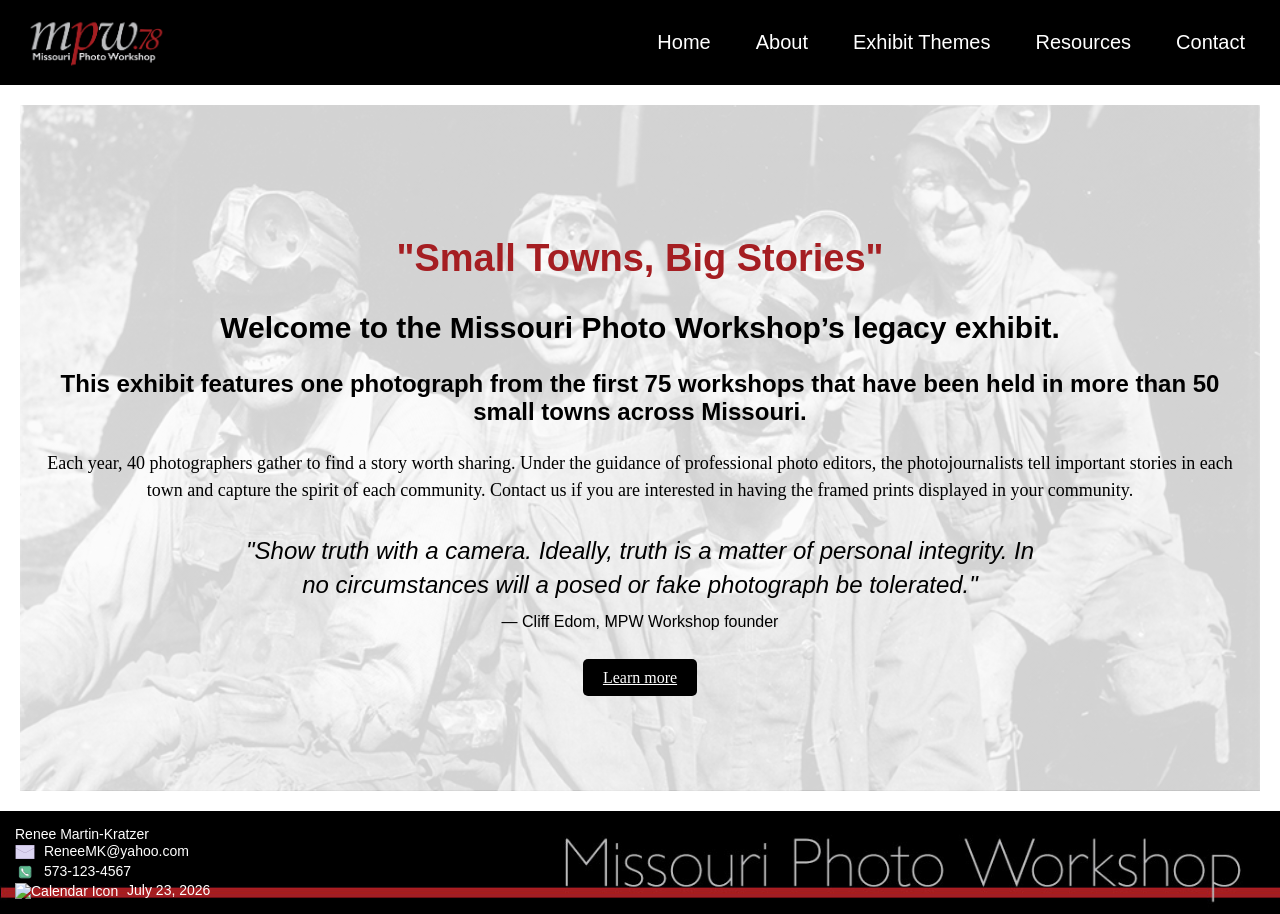
==== webdevelopment/index.html @ 70afb635 "Add files via upload" ====
<!DOCTYPE html>
<html lang="en">
 <head>
     <!--
  Name: Renee Martin-Kratzer
  Date: July 23, 2026
  Course: Web Design and Development
  Description: This is the index (home) page for my MPW Exhibit website that I'm creating for my Web Design and Development course. It includes the basic structure of an HTML document, with a linked CSS file for styling.-->
        <meta charset="UTF-8">
        <meta name="viewport" content="width=device-width, initial-scale=1.0">
                <link rel="shortcut icon" type="image/x-icon" href="favicon.ico">
        <title>Missouri Photo Workshop's Traveling Exhibit</title>
       <!-- Link to external CSS for styling -->  <link rel="stylesheet" href="style.css">
               <!-- Link to external CSS for navigation styling -->  <link rel="stylesheet" href="nav.css">
    </head>
    <body>
               <header> 
             <!-- This is the official logo for the Missouri Photo Workshop --> 
            <a href="index.html">
                <img src="webcontent/MPW78logocrop.jpg" alt="Missouri Photo Workshop logo" class="logo">
            </a>
             <!-- This adds the hidden checkbox  --> 
                 <input type="checkbox" id="menu-toggle">
            <!-- This adds the hamburger menu  --> 
                <label for="menu-toggle" class="hamburger"></label>
            <nav>
                <ul class="navigation">
                    <li><a href="index.html">Home</a></li>
                    <li><a href="about.html">About</a></li>
                    <li><a href="themes.html">Exhibit Themes</a></li>
                    <li class="dropdown">
                        <a href="resources.html">Resources</a>
                        <ul class="dropdown-content">
                            <li><a href="#books">Books</a></li>
                            <li><a href="#news">In the News</a></li>
                            <li><a href="#past">Past Workshops</a></li>
                        </ul>
                    </li>
                    <li><a href="contact.html">Contact</a></li>
                </ul>
            </nav>
            </header>
    <main>
       <!-- The hero section is below with styling in the style.css file linked above-->
        <section class="hero">
         <h1>"Small Towns, Big Stories"</h1>
         <h2>Welcome to the Missouri Photo Workshop’s legacy exhibit.</h2>
        <h3>This exhibit features one photograph from the first 75 workshops that have been held in more than 50 small towns across Missouri.</h3> 
        <p>Each year, 40 photographers gather to find a story worth sharing. Under the guidance of professional photo editors, the photojournalists tell important stories in each town and capture the spirit of each community. Contact us if you are interested in having the framed prints displayed in your community.</p>
         <blockquote>
            "Show truth with a camera. Ideally, truth is a matter of personal integrity. In no circumstances will a posed or fake photograph be tolerated."
        <cite>&mdash; Cliff Edom, MPW Workshop founder</cite>
        </blockquote>
        <p><a href="themes.html" class="button">Learn more</a></p>
        </section>
        </main>
         <!-- The footer content is at the end -->
            <footer>Renee Martin-Kratzer<br>
                <img src="webcontent/email-80.png" alt="Email Icon"> ReneeMK@yahoo.com<br>
                <img src="webcontent/phone-100.png" alt="Phone Icon"> 573-123-4567<br>
                <img src="webcontent/calendar-48.png" alt="Calendar Icon"> July 23, 2026
            </footer> 
    </body>
</html>
---- webdevelopment/style.css ----
/* Body styling */
body {
    font-family: Palatino, Georgia, serif;
    margin: 0;
    padding: 0;
    background-color: #ffffff;
}
/* Heading 1 styling */
h1 {
    color: #a51e22;
    font-family: 'Gill Sans', 'Gill Sans MT', Calibri, 'Trebuchet MS', sans-serif;
    font-size: 38px;
    clear: both;
}
/* Heading 2 styling */
h2 {
    color: #000000;
    font-family: 'Gill Sans', 'Gill Sans MT', Calibri, 'Trebuchet MS', sans-serif;
    font-size: 30px;
    clear: both;
}
/* Heading 3 styling */
h3 {
    color: #000000;
    font-family: 'Gill Sans', 'Gill Sans MT', Calibri, 'Trebuchet MS', sans-serif;
    font-size: 24px;
    clear: both;
}
/* Paragraph styling */
p {
    color: #000000;
    font-size: 18px;
    line-height: 1.5;
}
/* Hero section styling */
.hero {
    background:
        linear-gradient(rgba(255,255,255,0.6), rgba(255,255,255,.6)),
        url("webcontent/mpw08background45.png");
    background-size: cover;
    background-position: center;
    background-repeat: no-repeat;
    padding: 100px 20px;
    text-align: center;
    margin: 0;
    margin-bottom: 0;
    }
/* Block quote styling */
.hero blockquote {
    font-size: 24px;
    font-style: italic;
    text-align: center;
    line-height: 1.4;
    margin: 30px auto;
    max-width: 800px;
    font-family: 'Gill Sans', 'Gill Sans MT', Calibri, sans-serif;
    text-shadow: 1 px 1 px 3 px #ffffff;
}
.hero blockquote cite {
    display: block;
    font-size: 16px;
    margin-top: 10px;
    font-style: normal;
}
    /* Remove bottom margin from last paragraph in hero so image extends down to footer */
    .hero p:last-child {
        margin-bottom: 0;
    }
    /* Main section styling */
    main {
        margin: 0;
        padding: 0;
        padding: 20px;
    }
/* Table styling */
.director-table {
    flex: 1;
    border-collapse: collapse;
    border: 2px solid black;
}
.director-table th,
.director-table td {
    border: 1px solid #000000;
    padding: 10px;
    text-align: left;
}
/* Table styling for table head */
.director-table thead {
    background-color: #000000;
    color: white;
}
/* Table styling for table footer */
.director-table tfoot {
    background-color: #dddddd;
    font-style: italic;
}
/* Table styling for the caption */
.director-table caption {
    caption-side: top;
    font-size: 1.2em;
    font-weight: bold;
    margin-bottom: 10px;
}
/* Adding color to every other row in table */
.director-table tbody tr:nth-child(odd) {
    background-color: #d3d3d3;
}
.director-table tbody tr:nth-child(even) {
    background-color:#ffffff;
}
/* Adding in map next to table */
.director-layout {
    display: flex;
    justify-content: flex-start;
    align-items: flex-start;
    gap: 30px;
}
.director-layout figure {
    flex: 1;
    display: inline-block;
    margin: 0;
}
.director-image {
    width: 70%;
    height: auto;
    display: block;
}
/* My black button style */
.button {
    background-color: #000000;
    color: #ffffff;
    padding: 10px 20px;
    font-size: 16px;
    border-radius: 5px;
    cursor: pointer;
    transition: background-color .3s ease;
}
/* Button hover styling */
.button:hover {
     background-color: #a51e22;
    color: #ffffff; 
    transition: background-color .3s ease;
}
/* Download button styling */
.download-button {
    display: inline-block;
    text-decoration: none;
    background-color: #000000;
    color: #ffffff;
    border: none;
    border-radius: 5px;
    padding: 10px 20px;
    font-size: 16px;
    cursor: pointer;
}
.download-button:hover {
    background-color: #a51e22;
    color: #ffffff; 
}
/* Unordered list styling */
.unordered-list {
    list-style-type: square;
    margin: 30px;
    padding-left: 20px;
    line-height: 1.6;
}
/* List item styling */
.unordered-list li {
    color: #000000;
    font-family: 'Gill Sans', 'Gill Sans MT', 'Calibri', 'Trebuchet MS', sans-serif;
    font-size: 18px;
    margin-bottom: 20px;
}
/* List styling for my sources */
.sources {
    color: #000000;
    font-family: 'Gill Sans', 'Gill Sans MT', 'Calibri', 'Trebuchet MS', sans-serif;
    font-size: 14px;
    margin-bottom: 20px;
}
/* List item styling for my sources */
.sources li {
    margin-bottom: 10px;
}
/* Body text paragraph styling that includes pseudo-element */
.body-text {
    text-indent: 30px;
    line-height: 1.5;
}
/* Intro paragraph styling that includes a pseudo-element */
.drop-cap::first-letter {
    font-size: 5em;
    font-weight: bold;
    color: #a51e22;
    float: left;
    line-height: 0.85;
    padding-right: 8px;
    padding-top: 0;
    margin-top: 2px;
}
.drop-cap {
    line-height: 1.5;
}
/* Resource box styling. Borders are for demonstrating the box model and will be removed in final version of the website. */
.resource-box {
    border: 2px solid #000000;
    padding: 20px;
    margin-bottom: 20px;
}
.resource-box figure {
    width: 60%;
    margin: 20px 0;
}
.resource-box figcaption {
    width: 100%;
    text-align: left;
    font-size: 14px;
    font-style: italic;
    margin-top: 8px;
}
/* Image styling to be used for images not on About page */
.image {
    width: 100%;
    max-width: 250px;
    height: auto;
    margin: 20px 0;
    border: 2px solid #000000;
}  
/* Image styling for Clinton photo on Resource page */
.Clinton-image {
    width: 100%;
    height: auto;
    display: block;
    margin: 0;
    border: 2px solid #000000;
}
/* footer styling */
footer {
    background:
        url("webcontent/footerimage.jpg");
    background-size: cover;
    background-position: center;
    background-repeat: no-repeat;
    font-family: 'Gill Sans', 'Gill Sans MT', Calibri, 'Trebuchet MS', sans-serif;
    font-size: 14px;
    color: #ffffff;
    text-align: left;
    margin-top: 0;
    padding: 15px;
}
/* footer icon styling */
footer img {
    width: 20px;
    height: 20px;
    vertical-align: middle;
    object-fit: contain;
    margin-right: 5px;
}
/* form styling */
form {
    margin: 20px auto;
    max-width: 500px;
    padding: 20px;
    border: 2px solid #000000;
    border-radius: 10px;
    background-color: #f9f9f9;
}
/* form styling for the labels */
form label {
    display: block;
    margin-top: 10px;
    margin-bottom: 5px;
    font-weight: bold;
    font-size: 20px;
    font-family: Palatino, Georgia, serif;
}
/* form styling for the inputs */
form input[type="text"],
form input[type="email"],
form input[type="tel"],
form select,
form textarea {
    width: 100%;
    padding: 10px;
    resize: vertical;
    margin-bottom: 15px;
    border: 1px solid #000000;
    border-radius: 5px;
    box-sizing: border-box;
}
/* form styling for the submit button */
form input[type="submit"] {
    background-color: #000000;
    color: #ffffff;
    border: none;
    border-radius: 5px;
    padding: 10px 20px;
    font-size: 16px;
    cursor: pointer;
}    
/* form styling for the hover button */
form input[type="submit"]:hover {
    background-color: #a51e22;
    color: #ffffff; 
}
/* Grid styling for the About page */
.about-grid {
    display: grid;
    grid-template-columns: 1fr 2fr 2fr; 
    grid-template-rows: auto auto auto auto;
    gap: 25px;
    max-width: 1200px;
    margin: 0 auto;
    padding: 20px;
}
/* Row 1 styling; video styling */
.intro {
    grid-column: 1 / -1;   
}
.video {
    grid-column: 1 / -1; /* spans all three columns */
    width: 100%;
    height: auto;
    display: block;
}
/* Row 2 and 3 styling; photo styling */
.about-grid figure img {
    width: 100%;
    height: auto;
    display: block;
    border: 2px solid #000000;
} 
/* main H1 styling */
main h1 {
    grid-column: 1 / -1;
}
/* text item styling */
.text-block {
    grid-column: span 2; /* makes content span columns 2 and 3 */
    padding: 20px;
}
.text-item h2 {
    margin-top: 0;
    margin-bottom: 15px;
}
.text-item p {
    margin: 0;
    line-height: 1.6;
}
/* Row 4 spans the entire main grid */
.row-four {
    grid-column: 1 / -1;
    display: grid;
    grid-template-columns: repeat(3, 1fr);
    gap: 25px;
}
/* figure caption styling */
.about-grid figure {
    width: 100%;
    max-width: 200px; /* This makes it same width of image on About page */
    margin: 0;
}
figure figcaption {
    width: 100%;
    font-size: 14px;
    font-style: italic;
    margin-top: 5px;
}
/* Grid styling for the Theme page */
.theme-grid {
    display: grid;
    grid-template-columns: 1fr 1fr; 
    grid-template-rows: auto auto auto;
    gap: 25px;
    max-width: 1200px;
    margin: 0 auto;
    padding: 20px;
}
/* Styling for the images on the Theme page to keep them the same size */
.theme-grid img{
    width: 100%;
    height: auto;
    display: block;
    border: 2px solid #000000;
}
/* Row 1 styling for the Theme page uses same intro styling as About page so no need to repeat */
/* Row 2 styling for the Theme page */
.photo-item {
    display: flex;
    flex-direction: column;
}
/* Keeps the figures equal height */
.photo-item figure {
    flex-grow: 1;
}
/* Row 3 styling for the Theme page */
.featured-photo {
    grid-column: 1 / -1;
    display: flex;
    flex-direction: column;
}
/* Image styling for the Theme page */
.theme-grid img {
    width: 100%;
    height: auto;
    display: block;
    border: 2px solid #000000;
}
/* Caption styling for the Theme page */
.theme-grid figcaption {
    margin-top: 5px;
    font-size: 14px;
    font-style: italic;
}
/* Paragraph styling for the Theme page */
.photo-item p,
.featured-photo p {
    margin-top: 15px;
    line-height: 1.6;
}
/* Margin for printing */
@page {
    margin: 1in;
}
/* Print styling - including most of written content because I'm not sure how to match my page with the listed requirements*/
@media print {
    nav, .button, .download-button, img, .float-image, .video, .logo {
        display: none;
    }
    body {
        color: #000000; 
        font-size: 10pt;
        font-family: Palatino, Georgia, serif;
        background-color: #ffffff;
    }
    p { 
        margin: 5px 0;
        line-height: 1.2;
    }
    h1, h2, h3, p, li, footer {
        color: #000000;
        font-family: Palatino, Georgia, serif;
        font-size: 10pt;
    }
    footer {
        background-image: none;
        background-size: cover;
        background-position: center;
        background-repeat: no-repeat;
        font-size: 10pt;
    }
}
/* about figure image styling is above with the rows */
/* form styling to make the form more responsive on mobile devices */
@media (max-width: 600px) {
    form {
        padding: 10px;
        width: 90%;
    }
    form label {
        font-size: 18px;
    }
    form input[type="submit"] {
        width: 100%;
    }
}
/* styling to make the About page look better on mobile devices */
@media (max-width: 768px) {
    .about-grid {
        grid-template-columns: 1fr;
    }
    .text-block,
    .intro,
    figure,
    .row-four,
    main h1 {
        grid-column: 1;
    }
    .row-four {
        grid-template-columns: 1fr;
    }
    .about-grid figure {
        max-width: 100%;
    }
    body {
        margin: 15px;
        font-size: 16px;
    }
    h1 {
        font-size: 30px;
    }
    h2 {
        font-size:24px;
    }
    p {font-size: 16px;
    }

/* styling to make the Theme page look better on mobile devices */
    .theme-grid {
        grid-template-columns: 1fr;
    }
    .intro,
    .photo-item,
    .featured-photo {
        grid-column: 1;
        }
/* styling to make the Hero section look better on mobile devices */
    .hero {
    padding: 60px 15px;
    }
    .hero h1 {
        font-size: 30px;
    }
    .hero p {
        font-size: 16px;
    }
    /* styling to make the table look better on mobile devices */
    .director-table {
        display: block;
        overflow-x: auto;
    }
    .director-table th,
    .director-table td {
        font-size: 14px;
        padding: 8px;
    }
    .director-layout {
        flex-direction: column;
    }
    .director-table,
    .director-layout figure {
        width: 100%;
    }
    .director-image {
        width: 100%;
    }
}
---- webdevelopment/nav.css ----
/* site header style*/
header {
    display: flex;
    align-items: center; /* Align items vertically */
    justify-content: space-between; 
    background-color: #000000;
    color: #ffffff;
    padding: 10px 20px;
    text-align: center;
}
/* navigation style */
.navigation {
    list-style: none;
    display: flex;
    justify-content: center;
    gap: 15px;
    margin: 0;
    padding: 0;
    background-color: #000000;
}
/* navigation links */
.navigation a {
    text-decoration: none;
    color: #ffffff;
    font-family: 'Gill Sans', 'Gill Sans MT', Calibri, 'Trebuchet MS', sans-serif;
    font-size: 20px;
    padding: 10px 15px;
    display: inline-block;
}   
/* navigation li*/
.navigation li {
    display: flex;
    align-items: center;
    justify-content: center;
    position: relative;
}
/* navigation links hover effect */
.navigation a:hover {
    background-color: #a51e22;
    color: #ffffff;
}
nav {
    display: block;
}
/* logo style */
.logo {
    width: 50%;
    max-width: 300px;
    min-width: 150px;
    height: auto;
    display: block;
    margin: 0;
    flex-shrink: 0;
}
/* drop down style and hide submenu by default */
.dropdown-content {
    display: none;
    position: absolute;
    top: 100%;
    left: 0;
    background-color: #000000;
    min-width: 200px;
    list-style: none;
    padding: 0;
    margin: 0;
}
/* dropdown content links style */
.dropdown-content a {
    color: #ffffff;
    padding: 12px 16px;
    text-decoration: none;
    display: block;
}
/* dropdown content links hover effect */
.dropdown-content a:hover {
    background-color: #a51e22;
}
/* Hide the checkbox */
#menu-toggle {
    display: none;
}
/* Hamburger icon style hidden by default */
.hamburger {
    display: none;
    font-size: 2rem;
    color: #ffffff;
    cursor: pointer;
    padding: 10px;
}
/* Hamburger icon style changes to X when menu is open*/
.hamburger::after {
    content: "☰";
}
#menu-toggle:checked + .hamburger::after {
    content: "✕";
}
/* Desktop layout */
@media (min-width: 768px) {
    /* Hide hamburger on desktop */
  .hamburger {
    display: none;
  }
  /* show dropdown content when hovering over the parent */
.dropdown:hover .dropdown-content {
    display: block;
    }
/* Keeps navigation horizontal */
.navigation {
    display: flex;
    flex-direction: row;
    justify-content: center;
    gap: 15px;
    }
}
/* Stack mobile menu links vertically and hide Resources submenu on mobile */
@media (max-width: 767px) {
    nav {
        display: none;
    }
    /* Show navigation when hamburger is clicked */
    #menu-toggle:checked + .hamburger + nav {
        display: block;
    }
    .navigation {
        flex-direction: column;
        gap: 0;
    }
    .dropdown-content {
        display: none;
        position: static;
    }
    .hamburger {
        display: block;
        font-size: 2em;
        color: #ffffff;
        cursor: pointer;
        padding: 10px;
    }
}
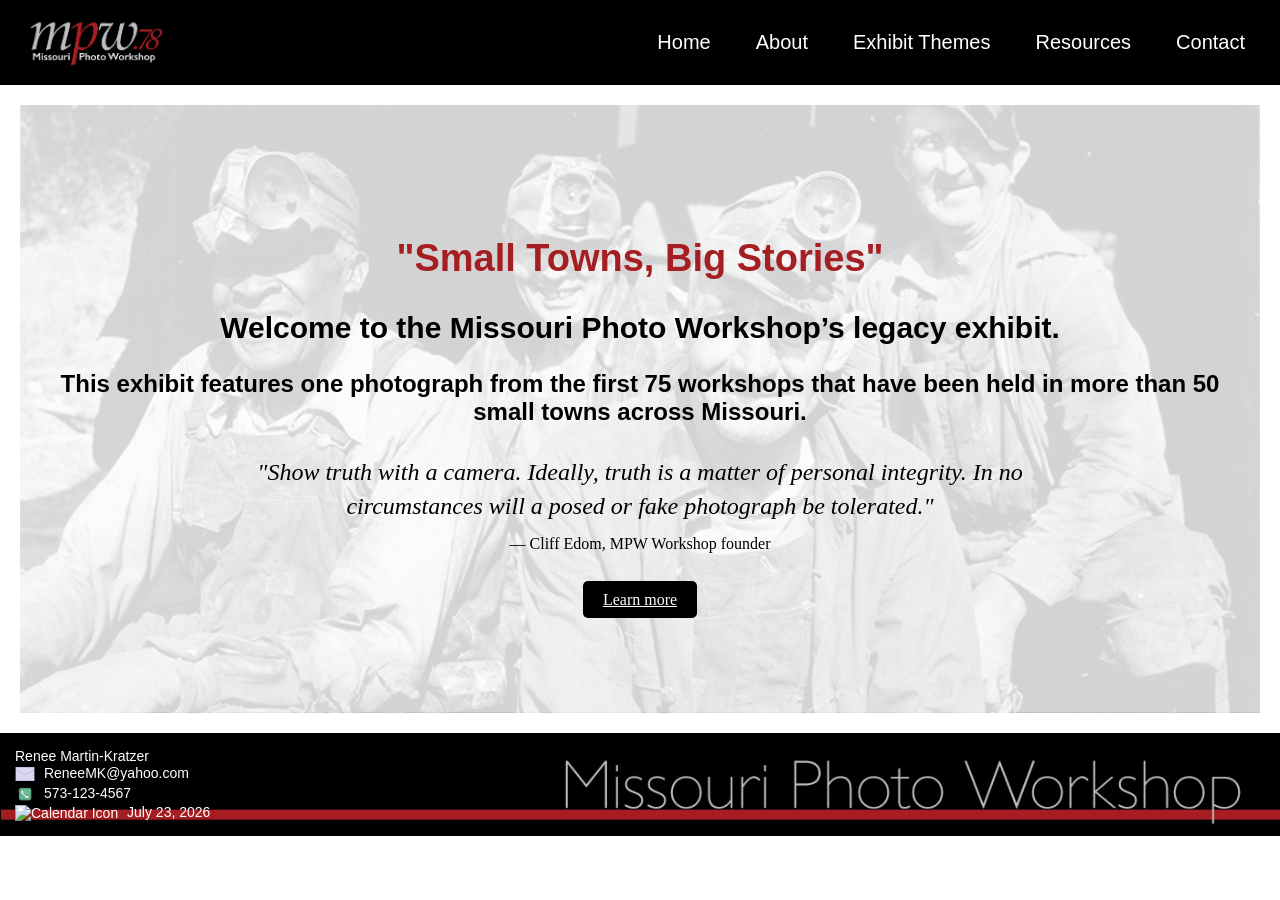
==== commit 67fd3c69: "Add files via upload" ====
--- a/webdevelopment/index.html
+++ b/webdevelopment/index.html
@@ -10,8 +10,14 @@
         <meta name="viewport" content="width=device-width, initial-scale=1.0">
                 <link rel="shortcut icon" type="image/x-icon" href="favicon.ico">
         <title>Missouri Photo Workshop's Traveling Exhibit</title>
-       <!-- Link to external CSS for styling -->  <link rel="stylesheet" href="style.css">
-               <!-- Link to external CSS for navigation styling -->  <link rel="stylesheet" href="nav.css">
+       <!-- Link to external CSS for styling -->  
+                <link rel="stylesheet" href="style.css">
+        <!-- Link to external CSS for navigation styling -->  
+                <link rel="stylesheet" href="nav.css">
+        <!-- Custom font used here --> 
+                <link rel="preconnect" href="https://fonts.googleapis.com">
+<link rel="preconnect" href="https://fonts.gstatic.com" crossorigin>
+<link href="https://fonts.googleapis.com/css2?family=Prata&display=swap" rel="stylesheet">
     </head>
     <body>
                <header> 
@@ -46,7 +52,6 @@
          <h1>"Small Towns, Big Stories"</h1>
          <h2>Welcome to the Missouri Photo Workshop’s legacy exhibit.</h2>
         <h3>This exhibit features one photograph from the first 75 workshops that have been held in more than 50 small towns across Missouri.</h3> 
-        <p>Each year, 40 photographers gather to find a story worth sharing. Under the guidance of professional photo editors, the photojournalists tell important stories in each town and capture the spirit of each community. Contact us if you are interested in having the framed prints displayed in your community.</p>
          <blockquote>
             "Show truth with a camera. Ideally, truth is a matter of personal integrity. In no circumstances will a posed or fake photograph be tolerated."
         <cite>&mdash; Cliff Edom, MPW Workshop founder</cite>
--- a/webdevelopment/style.css
+++ b/webdevelopment/style.css
@@ -32,6 +32,13 @@
     font-size: 18px;
     line-height: 1.5;
 }
+/* Custon font from Google Fonts applied to site */
+.prata-regular {
+  font-family: "Prata", serif;
+  font-weight: 400;
+  font-style: normal;
+}
+
 /* Hero section styling */
 .hero {
     background:
@@ -53,8 +60,7 @@
     line-height: 1.4;
     margin: 30px auto;
     max-width: 800px;
-    font-family: 'Gill Sans', 'Gill Sans MT', Calibri, sans-serif;
-    text-shadow: 1 px 1 px 3 px #ffffff;
+    text-shadow: 1 px 1 px 5 px #ffffff;
 }
 .hero blockquote cite {
     display: block;
@@ -376,6 +382,16 @@
     margin: 0 auto;
     padding: 20px;
 }
+/* Adding text decoration to h1 on theme page only */
+.theme-grid h1 {
+    letter-spacing: 1 px;
+}
+/* Adding text decoration to h2 on theme page only */
+.theme-grid h2 {
+    text-decoration: underline;
+    text-underline-offset: 5px;
+    text-decoration-thickness: 2px;
+}
 /* Styling for the images on the Theme page to keep them the same size */
 .theme-grid img{
     width: 100%;
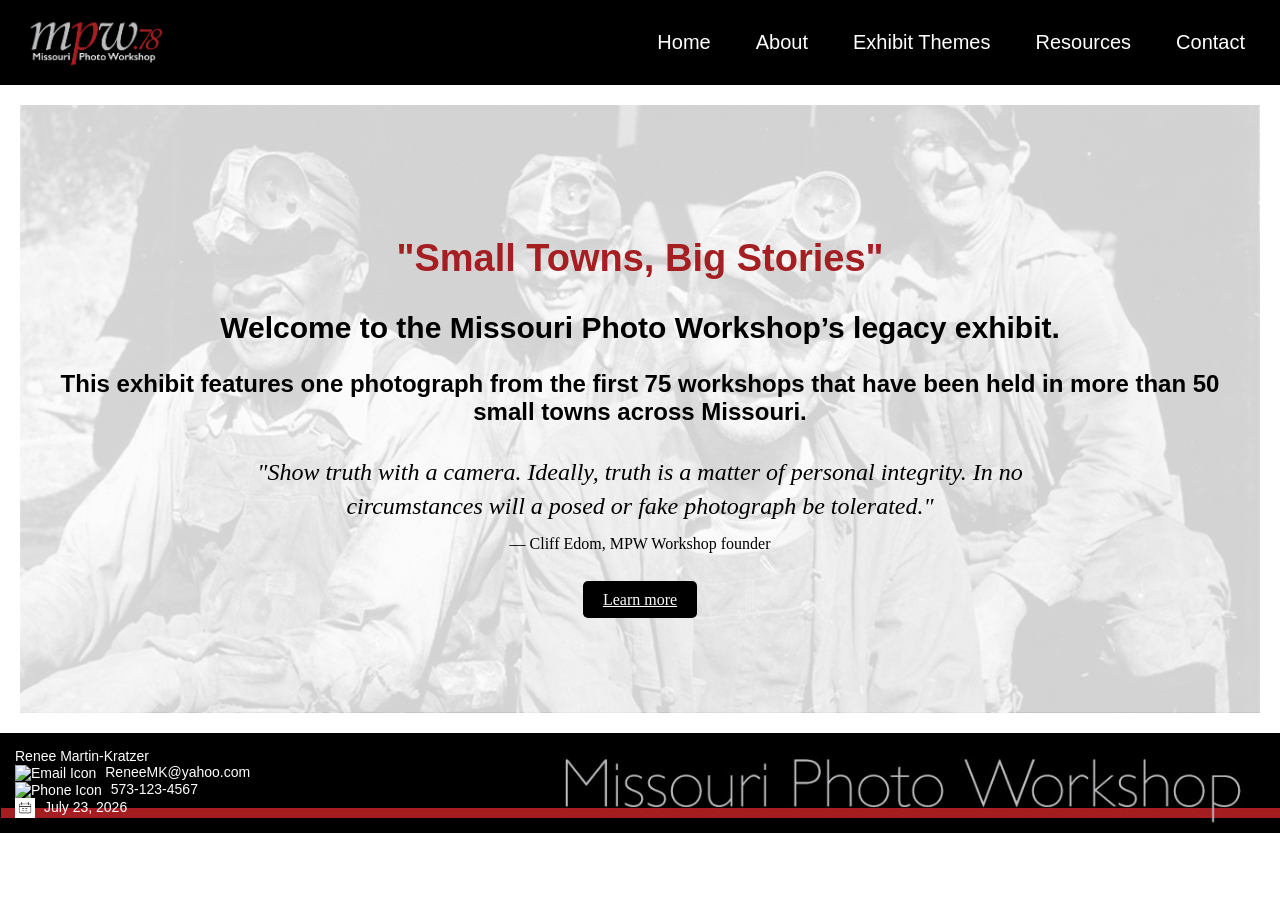
==== commit afd16d56: "Add files via upload" ====
--- a/webdevelopment/index.html
+++ b/webdevelopment/index.html
@@ -61,9 +61,9 @@
         </main>
          <!-- The footer content is at the end -->
             <footer>Renee Martin-Kratzer<br>
-                <img src="webcontent/email-80.png" alt="Email Icon"> ReneeMK@yahoo.com<br>
-                <img src="webcontent/phone-100.png" alt="Phone Icon"> 573-123-4567<br>
-                <img src="webcontent/calendar-48.png" alt="Calendar Icon"> July 23, 2026
+                <img src="webcontent/icons8-mail-50.png" alt="Email Icon"> ReneeMK@yahoo.com<br>
+                <img src="webcontent/icons8-phone-50.png" alt="Phone Icon"> 573-123-4567<br>
+                <img src="webcontent/icons8-calendar-50.jpeg" alt="Calendar Icon"> July 23, 2026
             </footer> 
     </body>
 </html> 
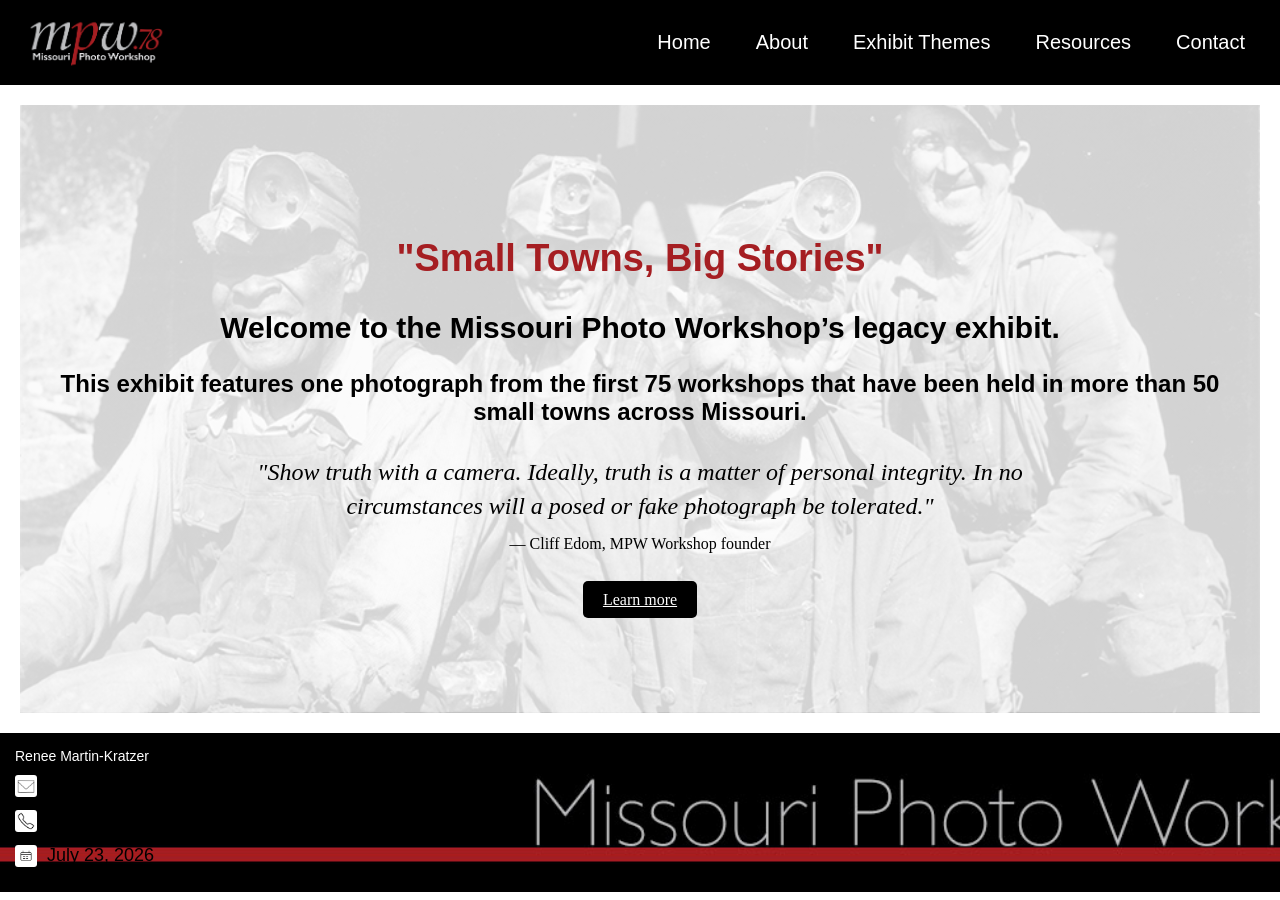
==== commit befd68e8: "Add files via upload" ====
--- a/webdevelopment/index.html
+++ b/webdevelopment/index.html
@@ -61,9 +61,9 @@
         </main>
          <!-- The footer content is at the end -->
             <footer>Renee Martin-Kratzer<br>
-                <img src="webcontent/icons8-mail-50.png" alt="Email Icon"> ReneeMK@yahoo.com<br>
-                <img src="webcontent/icons8-phone-50.png" alt="Phone Icon"> 573-123-4567<br>
-                <img src="webcontent/icons8-calendar-50.jpeg" alt="Calendar Icon"> July 23, 2026
+                <p><img src="webcontent/icons8-mail-50.png" alt="Email Icon"> ReneeMK@yahoo.com<br></p>
+                <p><img src="webcontent/icons8-phone-50.png" alt="Phone Icon"> 573-123-4567<br></p>
+                <p><img src="webcontent/icons8-calendar-50.jpeg" alt="Calendar Icon"> July 23, 2026</p>
             </footer> 
     </body>
 </html> 
--- a/webdevelopment/style.css
+++ b/webdevelopment/style.css
@@ -254,13 +254,24 @@
     margin-top: 0;
     padding: 15px;
 }
-/* footer icon styling */
+/* footer icon styling with transition and white box behind icons */
 footer img {
-    width: 20px;
-    height: 20px;
+    background-color: #ffffff;
+    padding: 2px;
+    border-radius: 3px;
+    width: 18px;
+    height: 18px;
     vertical-align: middle;
     object-fit: contain;
     margin-right: 5px;
+    transition: transforms 0.3s ease;
+}
+footer p {
+    margin: 8px 0;
+}
+/* footer transition to make icons enlarge on hover */
+footer img:hover {
+    transform: scale(1.2);
 }
 /* form styling */
 form {
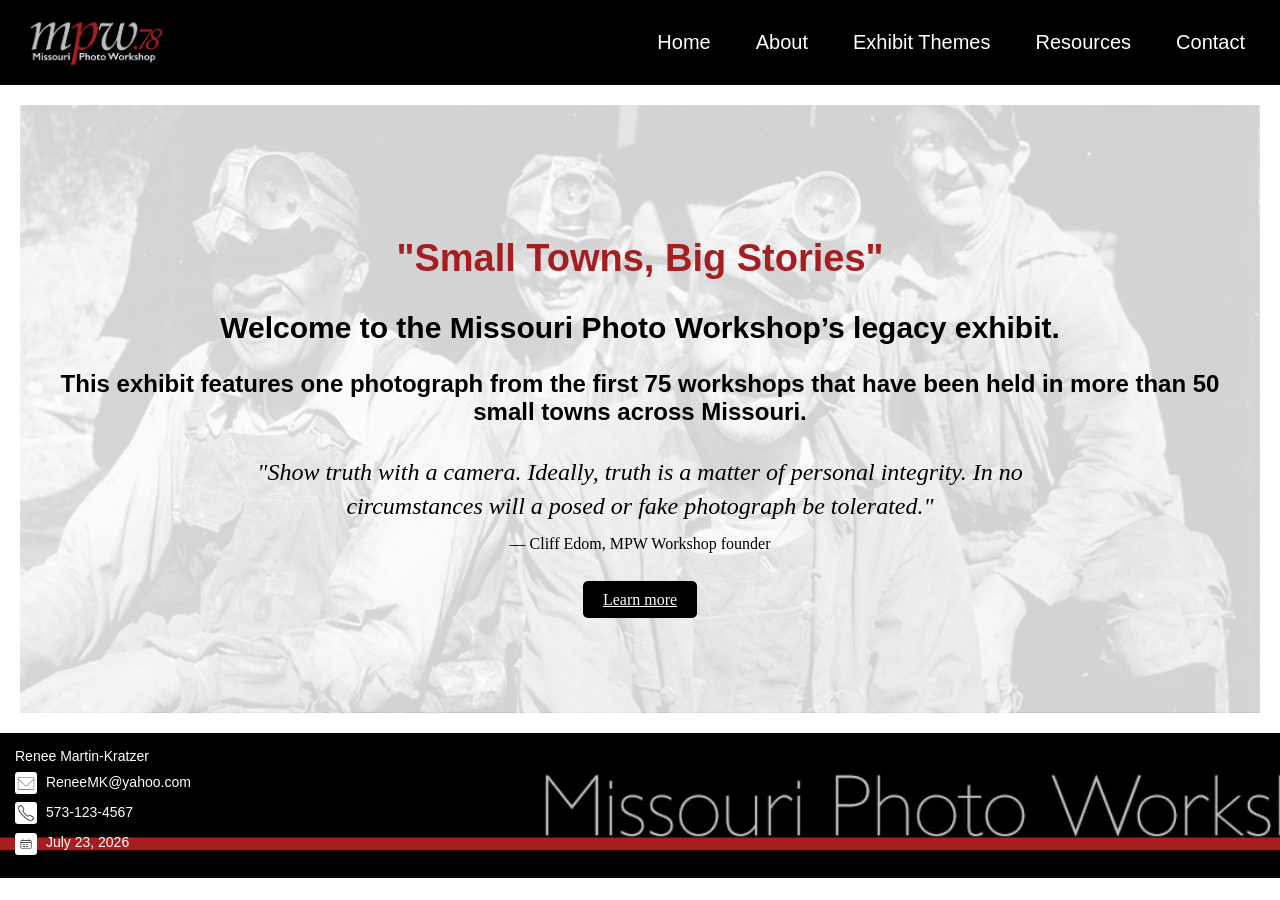
==== commit 0b11a7ef: "Add files via upload" ====
--- a/webdevelopment/index.html
+++ b/webdevelopment/index.html
@@ -61,8 +61,9 @@
         </main>
          <!-- The footer content is at the end -->
             <footer>Renee Martin-Kratzer<br>
-                <p><img src="webcontent/icons8-mail-50.png" alt="Email Icon"> ReneeMK@yahoo.com<br></p>
-                <p><img src="webcontent/icons8-phone-50.png" alt="Phone Icon"> 573-123-4567<br></p>
+                <p><a href="mailto:ReneeMK@yahoo.com"></a>
+                    <img src="webcontent/icons8-mail-50.png" alt="Email Icon"> ReneeMK@yahoo.com<br></p>
+                <p><a href="tel:5731234567"></a><img src="webcontent/icons8-phone-50.png" alt="Phone Icon"> 573-123-4567<br></p>
                 <p><img src="webcontent/icons8-calendar-50.jpeg" alt="Calendar Icon"> July 23, 2026</p>
             </footer> 
     </body>
--- a/webdevelopment/style.css
+++ b/webdevelopment/style.css
@@ -267,11 +267,22 @@
     transition: transforms 0.3s ease;
 }
 footer p {
+    color: #ffffff;
+    font-size: 14px;
+    line-height: 1.5;
     margin: 8px 0;
 }
 /* footer transition to make icons enlarge on hover */
 footer img:hover {
     transform: scale(1.2);
+}
+footer a {
+    color: #ffffff;
+    text-decoration: none;
+}
+footer a:hover {
+    color: #ffffff;
+    text-decoration: underline;
 }
 /* form styling */
 form {
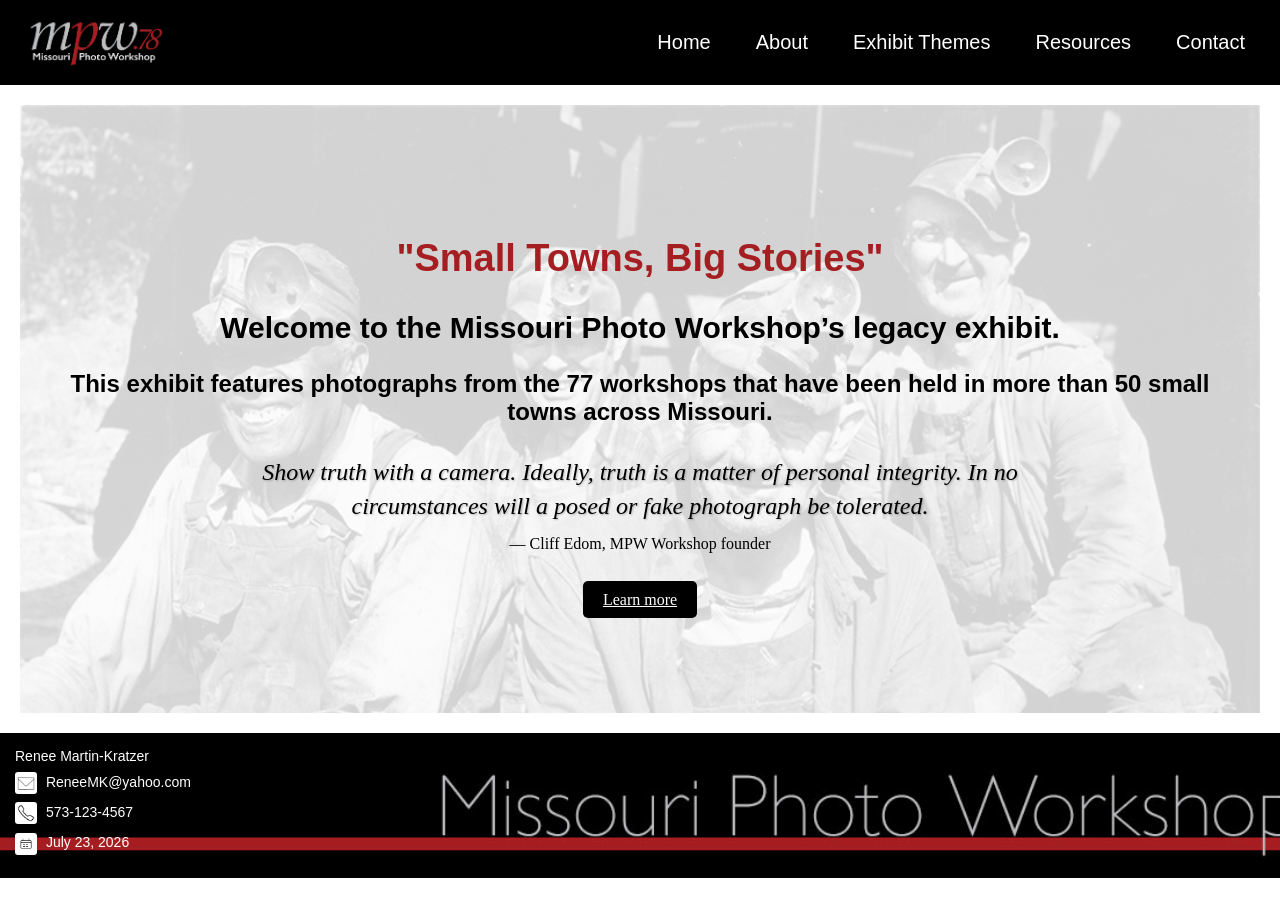
==== commit f38930da: "Add files via upload" ====
--- a/webdevelopment/index.html
+++ b/webdevelopment/index.html
@@ -51,9 +51,9 @@
         <section class="hero">
          <h1>"Small Towns, Big Stories"</h1>
          <h2>Welcome to the Missouri Photo Workshop’s legacy exhibit.</h2>
-        <h3>This exhibit features one photograph from the first 75 workshops that have been held in more than 50 small towns across Missouri.</h3> 
+        <h3>This exhibit features photographs from the 77 workshops that have been held in more than 50 small towns across Missouri.</h3> 
          <blockquote>
-            "Show truth with a camera. Ideally, truth is a matter of personal integrity. In no circumstances will a posed or fake photograph be tolerated."
+            Show truth with a camera. Ideally, truth is a matter of personal integrity. In no circumstances will a posed or fake photograph be tolerated.
         <cite>&mdash; Cliff Edom, MPW Workshop founder</cite>
         </blockquote>
         <p><a href="themes.html" class="button">Learn more</a></p>
@@ -61,9 +61,9 @@
         </main>
          <!-- The footer content is at the end -->
             <footer>Renee Martin-Kratzer<br>
-                <p><a href="mailto:ReneeMK@yahoo.com"></a>
-                    <img src="webcontent/icons8-mail-50.png" alt="Email Icon"> ReneeMK@yahoo.com<br></p>
-                <p><a href="tel:5731234567"></a><img src="webcontent/icons8-phone-50.png" alt="Phone Icon"> 573-123-4567<br></p>
+                <p><a href="mailto:ReneeMK@yahoo.com">
+                    <img src="webcontent/icons8-mail-50.png" alt="Email Icon" class="contact-icon"> ReneeMK@yahoo.com</a></p>
+                <p><a href="tel:5731234567"><img src="webcontent/icons8-phone-50.png" alt="Phone Icon" class="contact-icon"> 573-123-4567</a></p>
                 <p><img src="webcontent/icons8-calendar-50.jpeg" alt="Calendar Icon"> July 23, 2026</p>
             </footer> 
     </body>
--- a/webdevelopment/style.css
+++ b/webdevelopment/style.css
@@ -32,7 +32,7 @@
     font-size: 18px;
     line-height: 1.5;
 }
-/* Custon font from Google Fonts applied to site */
+/* Custom font from Google Fonts applied to site */
 .prata-regular {
   font-family: "Prata", serif;
   font-weight: 400;
@@ -45,7 +45,7 @@
         linear-gradient(rgba(255,255,255,0.6), rgba(255,255,255,.6)),
         url("webcontent/mpw08background45.png");
     background-size: cover;
-    background-position: center;
+    background-position: center top;
     background-repeat: no-repeat;
     padding: 100px 20px;
     text-align: center;
@@ -60,13 +60,14 @@
     line-height: 1.4;
     margin: 30px auto;
     max-width: 800px;
-    text-shadow: 1 px 1 px 5 px #ffffff;
+    text-shadow: 1px 1px 2px rgba(0, 0, 0, 0.25);
 }
 .hero blockquote cite {
     display: block;
     font-size: 16px;
     margin-top: 10px;
     font-style: normal;
+    text-shadow: none;
 }
     /* Remove bottom margin from last paragraph in hero so image extends down to footer */
     .hero p:last-child {
@@ -75,7 +76,6 @@
     /* Main section styling */
     main {
         margin: 0;
-        padding: 0;
         padding: 20px;
     }
 /* Table styling */
@@ -245,7 +245,7 @@
     background:
         url("webcontent/footerimage.jpg");
     background-size: cover;
-    background-position: center;
+    background-position: 80% center;
     background-repeat: no-repeat;
     font-family: 'Gill Sans', 'Gill Sans MT', Calibri, 'Trebuchet MS', sans-serif;
     font-size: 14px;
@@ -254,7 +254,7 @@
     margin-top: 0;
     padding: 15px;
 }
-/* footer icon styling with transition and white box behind icons */
+/* All footer icon styling with white box behind icons */
 footer img {
     background-color: #ffffff;
     padding: 2px;
@@ -264,7 +264,6 @@
     vertical-align: middle;
     object-fit: contain;
     margin-right: 5px;
-    transition: transforms 0.3s ease;
 }
 footer p {
     color: #ffffff;
@@ -272,8 +271,12 @@
     line-height: 1.5;
     margin: 8px 0;
 }
+/* Only email and phone icons animate */
+.contact-icon {
+    transition: transform 0.3s ease;
+}
 /* footer transition to make icons enlarge on hover */
-footer img:hover {
+.contact-icon:hover {
     transform: scale(1.2);
 }
 footer a {
@@ -406,7 +409,7 @@
 }
 /* Adding text decoration to h1 on theme page only */
 .theme-grid h1 {
-    letter-spacing: 1 px;
+    letter-spacing: 1px;
 }
 /* Adding text decoration to h2 on theme page only */
 .theme-grid h2 {
@@ -436,13 +439,6 @@
     grid-column: 1 / -1;
     display: flex;
     flex-direction: column;
-}
-/* Image styling for the Theme page */
-.theme-grid img {
-    width: 100%;
-    height: auto;
-    display: block;
-    border: 2px solid #000000;
 }
 /* Caption styling for the Theme page */
 .theme-grid figcaption {
@@ -556,6 +552,7 @@
     .director-table {
         display: block;
         overflow-x: auto;
+        border: none;
     }
     .director-table th,
     .director-table td {
